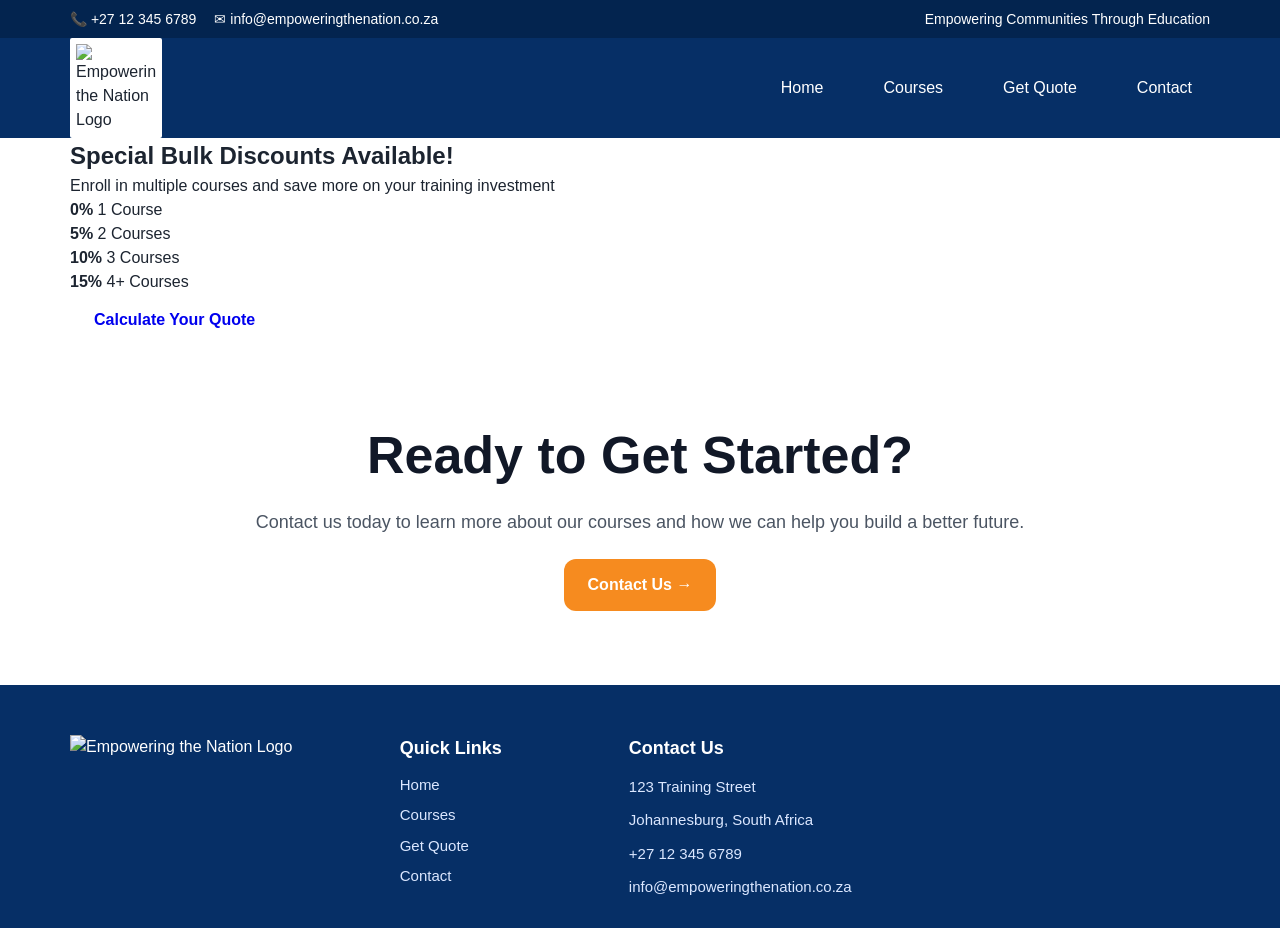
==== bulk-discounts.html @ 87e5eae2 "Update landing page UI" ====
<!DOCTYPE html>
<html lang="en">
<head>
  <meta charset="UTF-8" />
  <meta name="viewport" content="width=device-width, initial-scale=1.0" />
  <title>Empowering the Nation | Bulk Discounts</title>
  <meta
    name="description"
    content="View bulk discounts for multiple course registrations at Empowering the Nation."
  />
  <link rel="stylesheet" href="style.css" />
</head>
<body>
  <!-- Top Contact Bar -->
  <div class="top-bar">
    <div class="container top-bar-inner">
      <div class="top-left">
        <span>📞 +27 12 345 6789</span>
        <span>✉ info@empoweringthenation.co.za</span>
      </div>
      <div class="top-right">
        <span>Empowering Communities Through Education</span>
      </div>
    </div>
  </div>

  <!-- Main Header -->
  <header class="main-header">
    <div class="container nav-wrap">
      <div class="logo-area">
        <img src="images/logo.png" alt="Empowering the Nation Logo" class="logo-img" />
      </div>

      <nav class="main-nav">
        <a href="index.html" class="nav-link">Home</a>
        <a href="training-programs.html" class="nav-link">Courses</a>
        <a href="get-quote.html" class="nav-link">Get Quote</a>
        <a href="contact.html" class="nav-link">Contact</a>
      </nav>
    </div>
  </header>

  <!-- Bulk Discount Section -->
  <section class="bulk-page-section">
    <div class="container">
      <div class="bulk-page-box">
        <h1>Special Bulk Discounts Available!</h1>
        <p>
          Enroll in multiple courses and save more on your training investment
        </p>

        <div class="bulk-grid">
          <div class="bulk-card">
            <strong>0%</strong>
            <span>1 Course</span>
          </div>

          <div class="bulk-card">
            <strong>5%</strong>
            <span>2 Courses</span>
          </div>

          <div class="bulk-card">
            <strong>10%</strong>
            <span>3 Courses</span>
          </div>

          <div class="bulk-card">
            <strong>15%</strong>
            <span>4+ Courses</span>
          </div>
        </div>

        <a href="get-quote.html" class="btn bulk-quote-btn">Calculate Your Quote</a>
      </div>
    </div>
  </section>

  <!-- Ready Section -->
  <section class="ready-white-section">
    <div class="container ready-white-box">
      <h2>Ready to Get Started?</h2>
      <p>
        Contact us today to learn more about our courses and how we can help you build a
        better future.
      </p>
      <a href="contact.html" class="btn btn-primary">Contact Us →</a>
    </div>
  </section>

  <!-- Footer -->
  <footer class="site-footer">
    <div class="container footer-grid">
      <div class="footer-logo">
        <img src="images/logo.png" alt="Empowering the Nation Logo" />
      </div>

      <div class="footer-links">
        <h4>Quick Links</h4>
        <a href="index.html">Home</a>
        <a href="training-programs.html">Courses</a>
        <a href="get-quote.html">Get Quote</a>
        <a href="contact.html">Contact</a>
      </div>

      <div class="footer-contact">
        <h4>Contact Us</h4>
        <p>123 Training Street</p>
        <p>Johannesburg, South Africa</p>
        <p>+27 12 345 6789</p>
        <p>info@empoweringthenation.co.za</p>
      </div>
    </div>
  </footer>

  <script src="script.js"></script>
</body>
</html>
---- style.css ----
:root {
  --navy: #062f66;
  --navy-dark: #03244f;
  --orange: #f68b1f;
  --white: #ffffff;
  --section-bg: #f3f4f6;
  --text: #1c2430;
  --muted: #6b7280;
  --border: #e5e7eb;
}

* {
  margin: 0;
  padding: 0;
  box-sizing: border-box;
}

body {
  font-family: Arial, sans-serif;
  color: var(--text);
  background: var(--white);
  line-height: 1.5;
}

.container {
  width: min(1140px, 92%);
  margin: 0 auto;
}

img {
  max-width: 100%;
  display: block;
}

/* TOP BAR */
.top-bar {
  background: var(--navy-dark);
  color: var(--white);
  font-size: 14px;
}

.top-bar-inner {
  min-height: 38px;
  display: flex;
  justify-content: space-between;
  align-items: center;
  gap: 16px;
}

.top-left,
.top-right {
  display: flex;
  align-items: center;
  gap: 18px;
  flex-wrap: wrap;
}

/* HEADER */
.main-header {
  background: var(--navy);
}

.nav-wrap {
  min-height: 92px;
  display: flex;
  justify-content: space-between;
  align-items: center;
  gap: 20px;
}

.logo-area {
  display: flex;
  align-items: center;
}

.logo-img {
  width: 92px;
  background: #fff;
  padding: 6px;
  border-radius: 2px;
}

.main-nav {
  display: flex;
  gap: 24px;
  align-items: center;
  flex-wrap: wrap;
}

.nav-link {
  color: #fff;
  text-decoration: none;
  padding: 10px 18px;
  border-radius: 12px;
  font-weight: 500;
  transition: 0.2s ease;
}

.nav-link:hover {
  background: rgba(255, 255, 255, 0.08);
}

.nav-link.active {
  background: var(--orange);
  font-weight: 700;
}

/* HERO */
.hero {
  background: linear-gradient(180deg, #06366f 0%, #043062 100%);
  color: #fff;
  text-align: center;
  padding: 88px 0 92px;
  position: relative;
  overflow: hidden;
}

.hero-overlay,
.hero-watermark {
  display: none;
}

.hero h1 {
  font-size: 58px;
  line-height: 1.05;
  max-width: 980px;
  margin: 0 auto 18px;
  font-weight: 800;
}

.hero-text {
  font-size: 22px;
  max-width: 980px;
  margin: 0 auto 30px;
}

.hero-buttons {
  display: flex;
  justify-content: center;
  gap: 14px;
  flex-wrap: wrap;
}

/* BUTTONS */
.btn {
  display: inline-flex;
  align-items: center;
  justify-content: center;
  gap: 8px;
  padding: 14px 24px;
  border-radius: 12px;
  text-decoration: none;
  font-weight: 700;
  transition: 0.2s ease;
}

.btn-primary {
  background: var(--orange);
  color: #fff;
}

.btn-primary:hover {
  filter: brightness(1.04);
}

.btn-light {
  background: #fff;
  color: #111827;
}

.btn-light:hover {
  background: #f3f4f6;
}

.preview-btn,
.bulk-home-btn {
  background: var(--navy);
  color: #fff;
}

.preview-btn:hover {
  background: #084188;
}

.bulk-home-btn {
  background: var(--orange);
}

.bulk-home-btn:hover {
  filter: brightness(1.04);
}

/* WHY SECTION */
.why-section {
  padding: 62px 0 68px;
  text-align: center;
}

.why-section h2 {
  font-size: 58px;
  font-weight: 800;
  color: #111827;
  margin-bottom: 12px;
}

.section-subtext {
  max-width: 820px;
  margin: 0 auto 40px;
  font-size: 18px;
  color: #4b5563;
  line-height: 1.6;
}

.features-grid {
  display: grid;
  grid-template-columns: repeat(4, 1fr);
  gap: 22px;
}

.feature-card {
  border: 2px solid var(--border);
  border-radius: 18px;
  background: #fff;
  padding: 28px 26px 24px;
  min-height: 250px;
  text-align: left;
  transition: 0.25s ease;
}

.feature-card:hover {
  border-color: var(--orange);
}

.feature-icon {
  width: 56px;
  height: 56px;
  margin-bottom: 18px;
  color: #173a6a;
}

.feature-icon svg {
  width: 100%;
  height: 100%;
  display: block;
}

.feature-card h3 {
  font-size: 18px;
  line-height: 1.35;
  margin-bottom: 14px;
  color: #111827;
  font-weight: 700;
}

.feature-card p {
  font-size: 15px;
  line-height: 1.6;
  color: var(--muted);
}

/* TRAINING PROGRAMS */
.programs-preview {
  background: var(--section-bg);
  padding: 72px 0 76px;
}

.preview-wrap {
  display: grid;
  grid-template-columns: 1.1fr 0.9fr;
  gap: 36px;
  align-items: start;
}

.preview-left h2 {
  font-size: 54px;
  line-height: 1.1;
  font-weight: 800;
  margin-bottom: 18px;
  color: #111827;
}

.preview-left p {
  font-size: 18px;
  line-height: 1.7;
  color: #4b5563;
  margin-bottom: 24px;
  max-width: 700px;
}

.benefits-list {
  list-style: none;
  padding-left: 0;
  margin-bottom: 32px;
  display: grid;
  gap: 14px;
}

.benefits-list li {
  position: relative;
  padding-left: 34px;
  color: #374151;
  font-size: 17px;
  line-height: 1.5;
}

.benefits-list li::before {
  content: "✓";
  position: absolute;
  left: 0;
  top: 1px;
  width: 21px;
  height: 21px;
  border: 2px solid var(--orange);
  border-radius: 50%;
  color: var(--orange);
  font-size: 13px;
  font-weight: 700;
  display: flex;
  align-items: center;
  justify-content: center;
}

.preview-right {
  display: grid;
  grid-template-columns: 1fr 1fr;
  gap: 18px;
}

.price-card {
  border-radius: 20px;
  color: #fff;
  padding: 28px 24px;
  min-height: 280px;
}

.blue-card {
  background: var(--navy);
}

.orange-card {
  background: var(--orange);
}

.price-card h3 {
  font-size: 22px;
  font-weight: 800;
  margin-bottom: 8px;
}

.small-label {
  font-size: 16px;
  margin-bottom: 24px;
  opacity: 0.95;
}

.price {
  font-size: 32px;
  font-weight: 800;
  margin-bottom: 18px;
}

.price-card ul {
  padding-left: 18px;
}

.price-card li {
  margin-bottom: 8px;
  font-size: 16px;
  line-height: 1.5;
}

/* BULK SECTION */
.bulk-home-section {
  background: var(--navy);
  padding: 72px 0 80px;
  color: #fff;
  text-align: center;
}

.bulk-home-box h2 {
  font-size: 46px;
  font-weight: 800;
  margin-bottom: 12px;
}

.bulk-home-box p {
  font-size: 18px;
  color: rgba(255, 255, 255, 0.92);
  margin-bottom: 34px;
}

.bulk-home-grid {
  display: grid;
  grid-template-columns: repeat(4, 1fr);
  gap: 18px;
  margin-bottom: 28px;
}

.bulk-home-card {
  background: #0b4c9a;
  padding: 24px 16px;
  border-radius: 16px;
}

.bulk-home-card strong {
  display: block;
  font-size: 42px;
  font-weight: 800;
  margin-bottom: 4px;
}

.bulk-home-card span {
  display: block;
  font-size: 16px;
}

/* READY */
.ready-white-section {
  padding: 70px 0 74px;
  text-align: center;
}

.ready-white-box h2 {
  font-size: 52px;
  font-weight: 800;
  margin-bottom: 14px;
  color: #111827;
}

.ready-white-box p {
  max-width: 860px;
  margin: 0 auto 22px;
  color: #4b5563;
  font-size: 18px;
  line-height: 1.6;
}

/* FOOTER */
.site-footer {
  background: var(--navy);
  color: #fff;
  padding: 50px 0 20px;
}

.footer-grid {
  display: grid;
  grid-template-columns: 1.2fr 0.8fr 1fr 1.2fr;
  gap: 28px;
  align-items: start;
}

.footer-logo-img {
  width: 95px;
  background: #fff;
  padding: 6px;
  border-radius: 4px;
  margin-bottom: 14px;
}

.footer-about p,
.footer-contact p {
  margin-bottom: 8px;
  line-height: 1.7;
  color: #dbe7ff;
  font-size: 15px;
}

.footer-links h4,
.footer-contact h4,
.footer-map h4 {
  margin-bottom: 12px;
  font-size: 18px;
}

.footer-links a {
  display: block;
  color: #dbe7ff;
  text-decoration: none;
  margin-bottom: 8px;
  font-size: 15px;
}

.footer-links a:hover {
  color: var(--orange);
}

.map-frame {
  border-radius: 12px;
  overflow: hidden;
  min-height: 220px;
}

.map-frame iframe {
  width: 100%;
  height: 220px;
  border: 0;
  display: block;
}

.footer-bottom {
  text-align: center;
  margin-top: 24px;
  padding-top: 16px;
  border-top: 1px solid rgba(255, 255, 255, 0.15);
  color: #dbe7ff;
  font-size: 14px;
}

/* RESPONSIVE */
@media (max-width: 1000px) {
  .features-grid,
  .bulk-home-grid {
    grid-template-columns: 1fr 1fr;
  }

  .preview-wrap {
    grid-template-columns: 1fr;
  }

  .footer-grid {
    grid-template-columns: 1fr 1fr;
  }
}

@media (max-width: 700px) {
  .top-bar-inner,
  .nav-wrap,
  .main-nav {
    flex-direction: column;
    align-items: flex-start;
  }

  .hero h1 {
    font-size: 36px;
  }

  .why-section h2,
  .preview-left h2,
  .ready-white-box h2 {
    font-size: 36px;
  }

  .features-grid,
  .bulk-home-grid,
  .footer-grid,
  .preview-right {
    grid-template-columns: 1fr;
  }
}
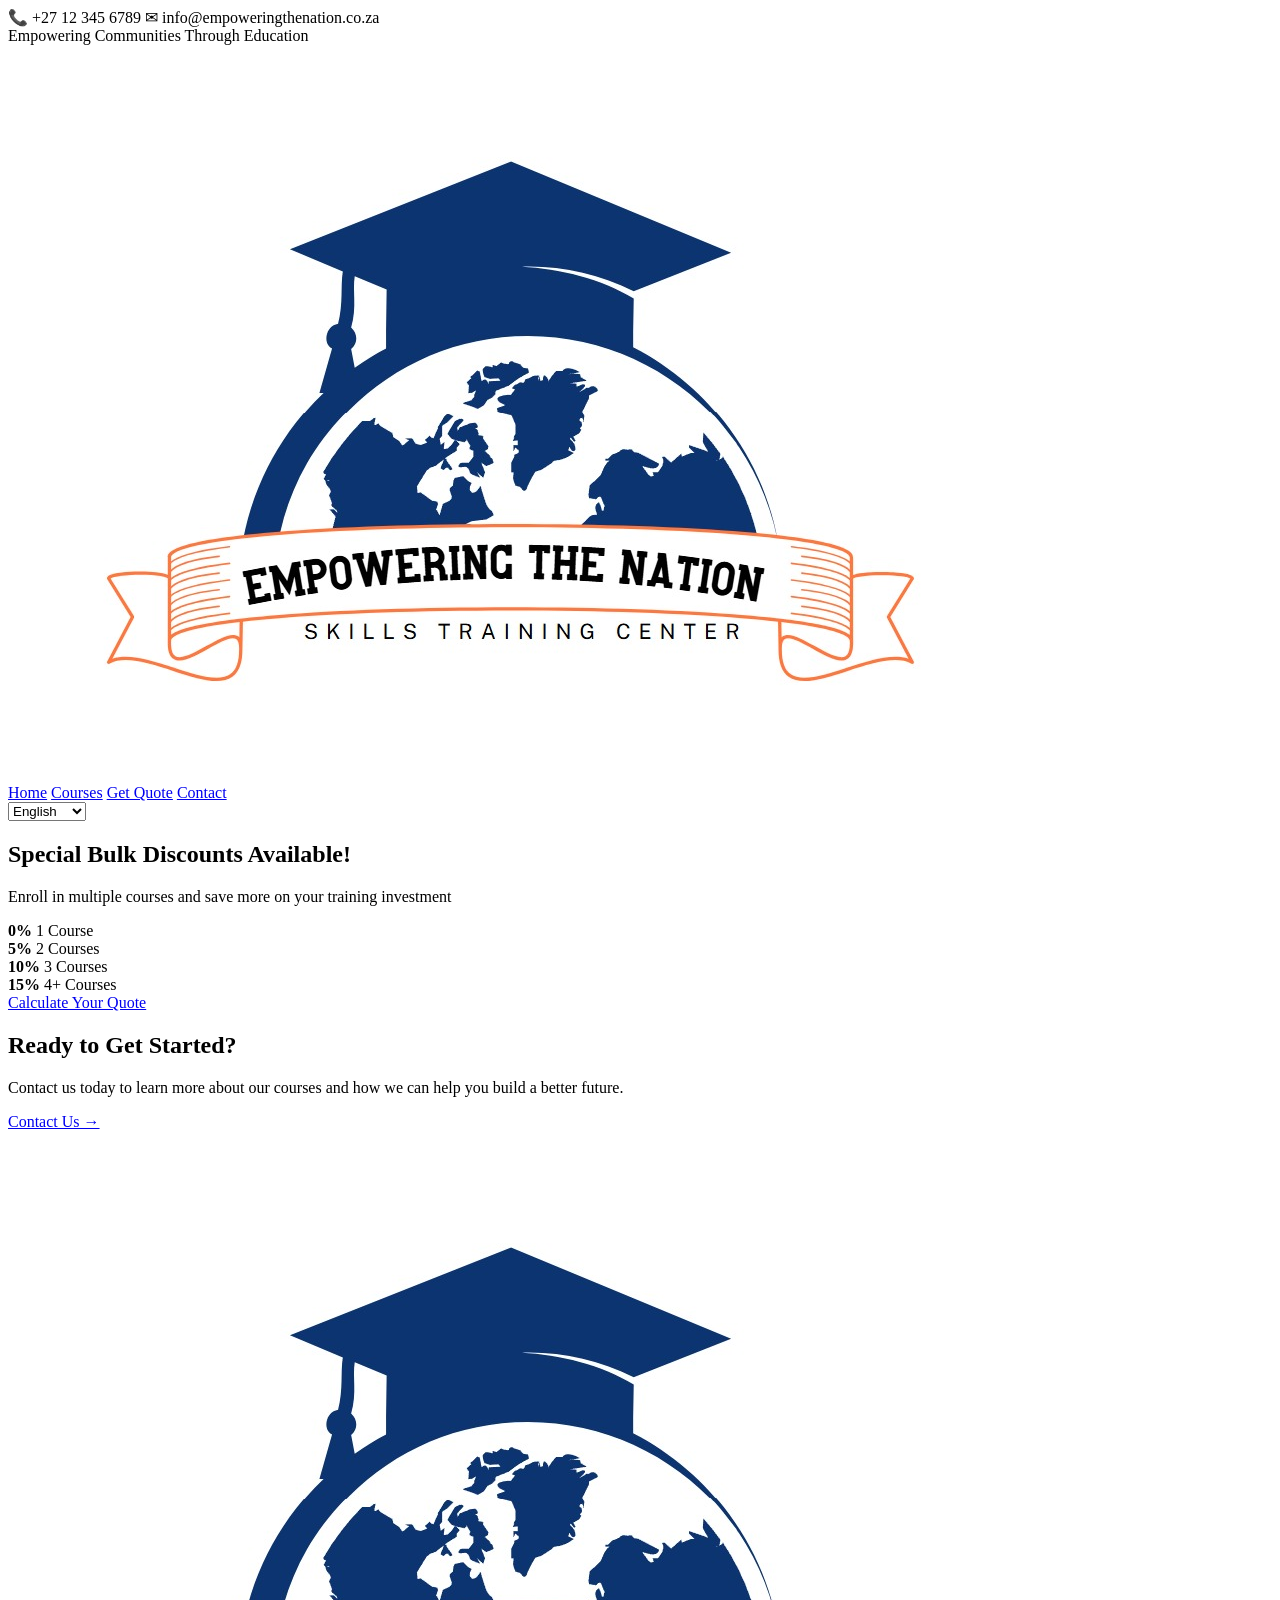
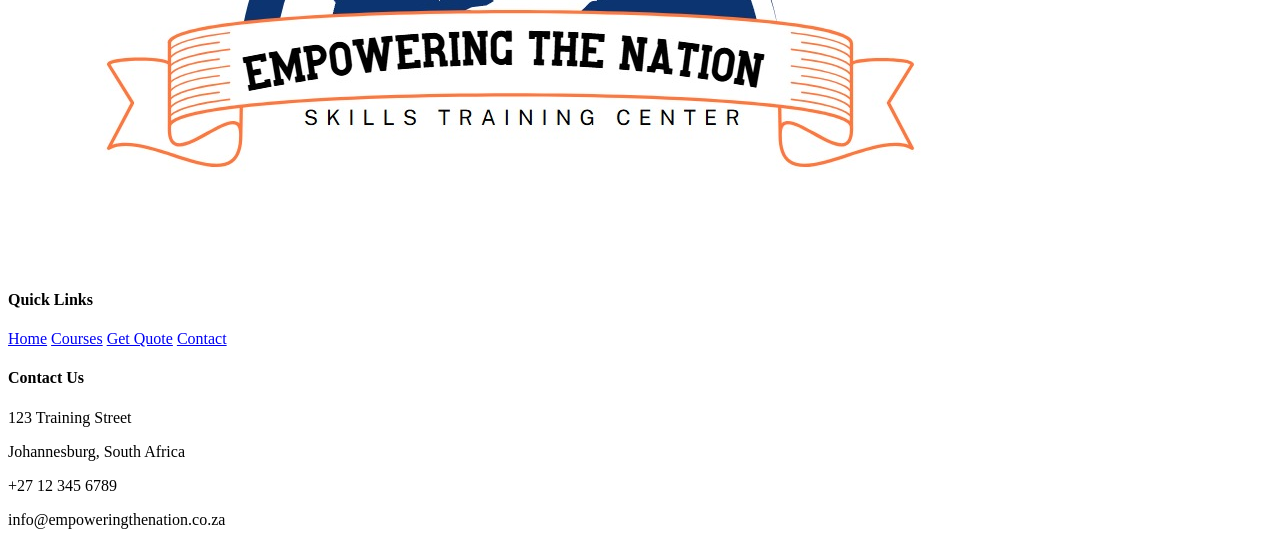
==== commit 54f0b6e1: "Updated site pages with language selector" ====
--- a/bulk-discounts.html
+++ b/bulk-discounts.html
@@ -4,115 +4,341 @@
   <meta charset="UTF-8" />
   <meta name="viewport" content="width=device-width, initial-scale=1.0" />
   <title>Empowering the Nation | Bulk Discounts</title>
-  <meta
-    name="description"
-    content="View bulk discounts for multiple course registrations at Empowering the Nation."
-  />
-  <link rel="stylesheet" href="style.css" />
+  <meta name="description" content="View bulk discounts for multiple course registrations at Empowering the Nation." />
+  <link rel="stylesheet" href="styles.css" />
 </head>
 <body>
-  <!-- Top Contact Bar -->
-  <div class="top-bar">
-    <div class="container top-bar-inner">
-      <div class="top-left">
-        <span>📞 +27 12 345 6789</span>
-        <span>✉ info@empoweringthenation.co.za</span>
+
+<!-- TOP BAR -->
+<div class="top-bar">
+  <div class="container top-bar-inner">
+
+    <div class="top-left">
+      <span id="phone-text">📞 +27 12 345 6789</span>
+      <span id="email-text">✉ info@empoweringthenation.co.za</span>
+    </div>
+
+    <div class="top-right">
+      <span id="top-message">Empowering Communities Through Education</span>
+    </div>
+
+  </div>
+</div>
+
+<!-- HEADER -->
+<header class="main-header">
+  <div class="container nav-wrap">
+
+    <div class="logo-area">
+      <img src="images/logo.png" alt="Empowering the Nation Logo" class="logo-img" />
+    </div>
+
+    <nav class="main-nav">
+      <a href="index.html" class="nav-link" id="nav-home">Home</a>
+      <a href="training-programs.html" class="nav-link" id="nav-courses">Courses</a>
+      <a href="get-quote.html" class="nav-link" id="nav-quote">Get Quote</a>
+      <a href="contact.html" class="nav-link" id="nav-contact">Contact</a>
+    </nav>
+
+     <select id="language">
+  <option value="en">English</option>
+  <option value="zu">Zulu</option>
+  <option value="xh">Xhosa</option>
+  <option value="af">Afrikaans</option>
+  <option value="st">Sesotho</option>
+</select>
+
+  </div>
+</header>
+
+<!-- BULK SECTION -->
+<section class="bulk-page-section">
+  <div class="container">
+
+    <div class="bulk-page-box">
+
+      <h1 id="bulk-title">Special Bulk Discounts Available!</h1>
+
+      <p id="bulk-text">
+        Enroll in multiple courses and save more on your training investment
+      </p>
+
+      <div class="bulk-grid">
+
+        <div class="bulk-card">
+          <strong id="discount-1">0%</strong>
+          <span id="discount-text-1">1 Course</span>
+        </div>
+
+        <div class="bulk-card">
+          <strong id="discount-2">5%</strong>
+          <span id="discount-text-2">2 Courses</span>
+        </div>
+
+        <div class="bulk-card">
+          <strong id="discount-3">10%</strong>
+          <span id="discount-text-3">3 Courses</span>
+        </div>
+
+        <div class="bulk-card">
+          <strong id="discount-4">15%</strong>
+          <span id="discount-text-4">4+ Courses</span>
+        </div>
+
       </div>
-      <div class="top-right">
-        <span>Empowering Communities Through Education</span>
-      </div>
-    </div>
-  </div>
-
-  <!-- Main Header -->
-  <header class="main-header">
-    <div class="container nav-wrap">
-      <div class="logo-area">
-        <img src="images/logo.png" alt="Empowering the Nation Logo" class="logo-img" />
-      </div>
-
-      <nav class="main-nav">
-        <a href="index.html" class="nav-link">Home</a>
-        <a href="training-programs.html" class="nav-link">Courses</a>
-        <a href="get-quote.html" class="nav-link">Get Quote</a>
-        <a href="contact.html" class="nav-link">Contact</a>
-      </nav>
-    </div>
-  </header>
-
-  <!-- Bulk Discount Section -->
-  <section class="bulk-page-section">
-    <div class="container">
-      <div class="bulk-page-box">
-        <h1>Special Bulk Discounts Available!</h1>
-        <p>
-          Enroll in multiple courses and save more on your training investment
-        </p>
-
-        <div class="bulk-grid">
-          <div class="bulk-card">
-            <strong>0%</strong>
-            <span>1 Course</span>
-          </div>
-
-          <div class="bulk-card">
-            <strong>5%</strong>
-            <span>2 Courses</span>
-          </div>
-
-          <div class="bulk-card">
-            <strong>10%</strong>
-            <span>3 Courses</span>
-          </div>
-
-          <div class="bulk-card">
-            <strong>15%</strong>
-            <span>4+ Courses</span>
-          </div>
-        </div>
-
-        <a href="get-quote.html" class="btn bulk-quote-btn">Calculate Your Quote</a>
-      </div>
-    </div>
-  </section>
-
-  <!-- Ready Section -->
-  <section class="ready-white-section">
-    <div class="container ready-white-box">
-      <h2>Ready to Get Started?</h2>
-      <p>
-        Contact us today to learn more about our courses and how we can help you build a
-        better future.
-      </p>
-      <a href="contact.html" class="btn btn-primary">Contact Us →</a>
-    </div>
-  </section>
-
-  <!-- Footer -->
-  <footer class="site-footer">
-    <div class="container footer-grid">
-      <div class="footer-logo">
-        <img src="images/logo.png" alt="Empowering the Nation Logo" />
-      </div>
-
-      <div class="footer-links">
-        <h4>Quick Links</h4>
-        <a href="index.html">Home</a>
-        <a href="training-programs.html">Courses</a>
-        <a href="get-quote.html">Get Quote</a>
-        <a href="contact.html">Contact</a>
-      </div>
-
-      <div class="footer-contact">
-        <h4>Contact Us</h4>
-        <p>123 Training Street</p>
-        <p>Johannesburg, South Africa</p>
-        <p>+27 12 345 6789</p>
-        <p>info@empoweringthenation.co.za</p>
-      </div>
-    </div>
-  </footer>
-
-  <script src="script.js"></script>
+
+      <a href="get-quote.html" class="btn bulk-quote-btn" id="bulk-btn">
+        Calculate Your Quote
+      </a>
+
+    </div>
+
+  </div>
+</section>
+
+<!-- READY SECTION -->
+<section class="ready-white-section">
+  <div class="container ready-white-box">
+
+    <h2 id="ready-title">Ready to Get Started?</h2>
+
+    <p id="ready-text">
+      Contact us today to learn more about our courses and how we can help you build a better future.
+    </p>
+
+    <a href="contact.html" class="btn btn-primary" id="contact-btn">
+      Contact Us →
+    </a>
+
+  </div>
+</section>
+
+<!-- FOOTER -->
+<footer class="site-footer">
+  <div class="container footer-grid">
+
+    <div class="footer-logo">
+      <img src="images/logo.png" alt="Empowering the Nation Logo" />
+    </div>
+
+    <div class="footer-links">
+      <h4 id="footer-links-title">Quick Links</h4>
+      <a href="index.html">Home</a>
+      <a href="training-programs.html">Courses</a>
+      <a href="get-quote.html">Get Quote</a>
+      <a href="contact.html">Contact</a>
+    </div>
+
+    <div class="footer-contact">
+      <h4 id="footer-contact-title">Contact Us</h4>
+      <p>123 Training Street</p>
+      <p>Johannesburg, South Africa</p>
+      <p>+27 12 345 6789</p>
+      <p>info@empoweringthenation.co.za</p>
+    </div>
+
+  </div>
+</footer>
+
+<!-- 🌍 TRANSLATOR SCRIPT -->
+<script>
+document.addEventListener("DOMContentLoaded", () => {
+
+  const translations = {
+    en: {
+      phone: "📞 +27 12 345 6789",
+      email: "✉ info@empoweringthenation.co.za",
+      topMessage: "Empowering Communities Through Education",
+
+      navHome: "Home",
+      navCourses: "Courses",
+      navQuote: "Get Quote",
+      navContact: "Contact",
+
+      bulkTitle: "Special Bulk Discounts Available!",
+      bulkText: "Enroll in multiple courses and save more on your training investment",
+
+      discount1: "1 Course",
+      discount2: "2 Courses",
+      discount3: "3 Courses",
+      discount4: "4+ Courses",
+
+      bulkBtn: "Calculate Your Quote",
+
+      readyTitle: "Ready to Get Started?",
+      readyText: "Contact us today to learn more about our courses and how we can help you build a better future.",
+
+      contactBtn: "Contact Us →",
+
+      footerLinks: "Quick Links",
+      footerContact: "Contact Us"
+    },
+
+    zu: {
+      phone: "📞 +27 12 345 6789",
+      email: "✉ info@empoweringthenation.co.za",
+      topMessage: "Sithuthukisa imiphakathi ngemfundo",
+
+      navHome: "Ikhaya",
+      navCourses: "Izifundo",
+      navQuote: "Thola i-Quote",
+      navContact: "Xhumana",
+
+      bulkTitle: "Izaphulelo Ezikhethekile!",
+      bulkText: "Bhalisa ezifundweni eziningi ukuze wonge imali",
+
+      discount1: "Isifundo 1",
+      discount2: "Izifundo 2",
+      discount3: "Izifundo 3",
+      discount4: "4+ Izifundo",
+
+      bulkBtn: "Bala i-Quote Yakho",
+
+      readyTitle: "Usukulungele Ukuqala?",
+      readyText: "Xhumana nathi ukuze ufunde kabanzi.",
+
+      contactBtn: "Xhumana Nathi →",
+
+      footerLinks: "Izixhumanisi",
+      footerContact: "Xhumana Nathi"
+    },
+
+    xh: {
+      phone: "📞 +27 12 345 6789",
+      email: "✉ info@empoweringthenation.co.za",
+      topMessage: "Siphuhlisa uluntu ngemfundo",
+
+      navHome: "Ekhaya",
+      navCourses: "Izifundo",
+      navQuote: "Fumana i-Quote",
+      navContact: "Qhagamshelana",
+
+      bulkTitle: "Izaphulelo ezikhethekileyo!",
+      bulkText: "Bhalisela izifundo ezininzi ukuze wonge",
+
+      discount1: "Isifundo 1",
+      discount2: "Isifundo 2",
+      discount3: "Isifundo 3",
+      discount4: "4+ Izifundo",
+
+      bulkBtn: "Bala i-Quote yakho",
+
+      readyTitle: "Ulungele ukuqala?",
+      readyText: "Qhagamshelana nathi ukuze ufunde ngakumbi.",
+
+      contactBtn: "Qhagamshelana →",
+
+      footerLinks: "Iikhonkco",
+      footerContact: "Qhagamshelana"
+    },
+
+    af: {
+      phone: "📞 +27 12 345 6789",
+      email: "✉ info@empoweringthenation.co.za",
+      topMessage: "Bemagtig gemeenskappe deur onderwys",
+
+      navHome: "Tuis",
+      navCourses: "Kursusse",
+      navQuote: "Kry Kwotasie",
+      navContact: "Kontak",
+
+      bulkTitle: "Spesiale afslag beskikbaar!",
+      bulkText: "Skryf in vir verskeie kursusse en spaar geld",
+
+      discount1: "1 Kursus",
+      discount2: "2 Kursusse",
+      discount3: "3 Kursusse",
+      discount4: "4+ Kursusse",
+
+      bulkBtn: "Bereken Kwotasie",
+
+      readyTitle: "Gereed om te begin?",
+      readyText: "Kontak ons vandag.",
+
+      contactBtn: "Kontak Ons →",
+
+      footerLinks: "Vinnige skakels",
+      footerContact: "Kontak Ons"
+    },
+
+    st: {
+      phone: "📞 +27 12 345 6789",
+      email: "✉ info@empoweringthenation.co.za",
+      topMessage: "Re matlafatsa sechaba ka thuto",
+
+      navHome: "Lehae",
+      navCourses: "Lithuto",
+      navQuote: "Fumana Quote",
+      navContact: "Ikopanye",
+
+      bulkTitle: "Theolelo e khethehileng!",
+      bulkText: "Ngolisa lithutong tse ngata u boloke chelete",
+
+      discount1: "Thuto e le 1",
+      discount2: "Lithuto tse 2",
+      discount3: "Lithuto tse 3",
+      discount4: "4+ Lithuto",
+
+      bulkBtn: "Bala Quote",
+
+      readyTitle: "U loketse ho qala?",
+      readyText: "Ikopanye le rona.",
+
+      contactBtn: "Ikopanye →",
+
+      footerLinks: "Lihokelo",
+      footerContact: "Ikopanye"
+    }
+  };
+
+  const elements = {
+    phone: document.getElementById("phone-text"),
+    email: document.getElementById("email-text"),
+    topMessage: document.getElementById("top-message"),
+
+    navHome: document.getElementById("nav-home"),
+    navCourses: document.getElementById("nav-courses"),
+    navQuote: document.getElementById("nav-quote"),
+    navContact: document.getElementById("nav-contact"),
+
+    bulkTitle: document.getElementById("bulk-title"),
+    bulkText: document.getElementById("bulk-text"),
+
+    discount1: document.getElementById("discount-text-1"),
+    discount2: document.getElementById("discount-text-2"),
+    discount3: document.getElementById("discount-text-3"),
+    discount4: document.getElementById("discount-text-4"),
+
+    bulkBtn: document.getElementById("bulk-btn"),
+
+    readyTitle: document.getElementById("ready-title"),
+    readyText: document.getElementById("ready-text"),
+
+    contactBtn: document.getElementById("contact-btn"),
+
+    footerLinks: document.getElementById("footer-links-title"),
+    footerContact: document.getElementById("footer-contact-title")
+  };
+
+  const languageSelect = document.getElementById("language");
+
+  function setLanguage(lang) {
+    const t = translations[lang];
+    if (!t) return;
+
+    for (let key in elements) {
+      if (elements[key] && t[key]) {
+        elements[key].textContent = t[key];
+      }
+    }
+  }
+
+  languageSelect.addEventListener("change", (e) => {
+    setLanguage(e.target.value);
+  });
+
+});
+</script>
+
 </body>
 </html>
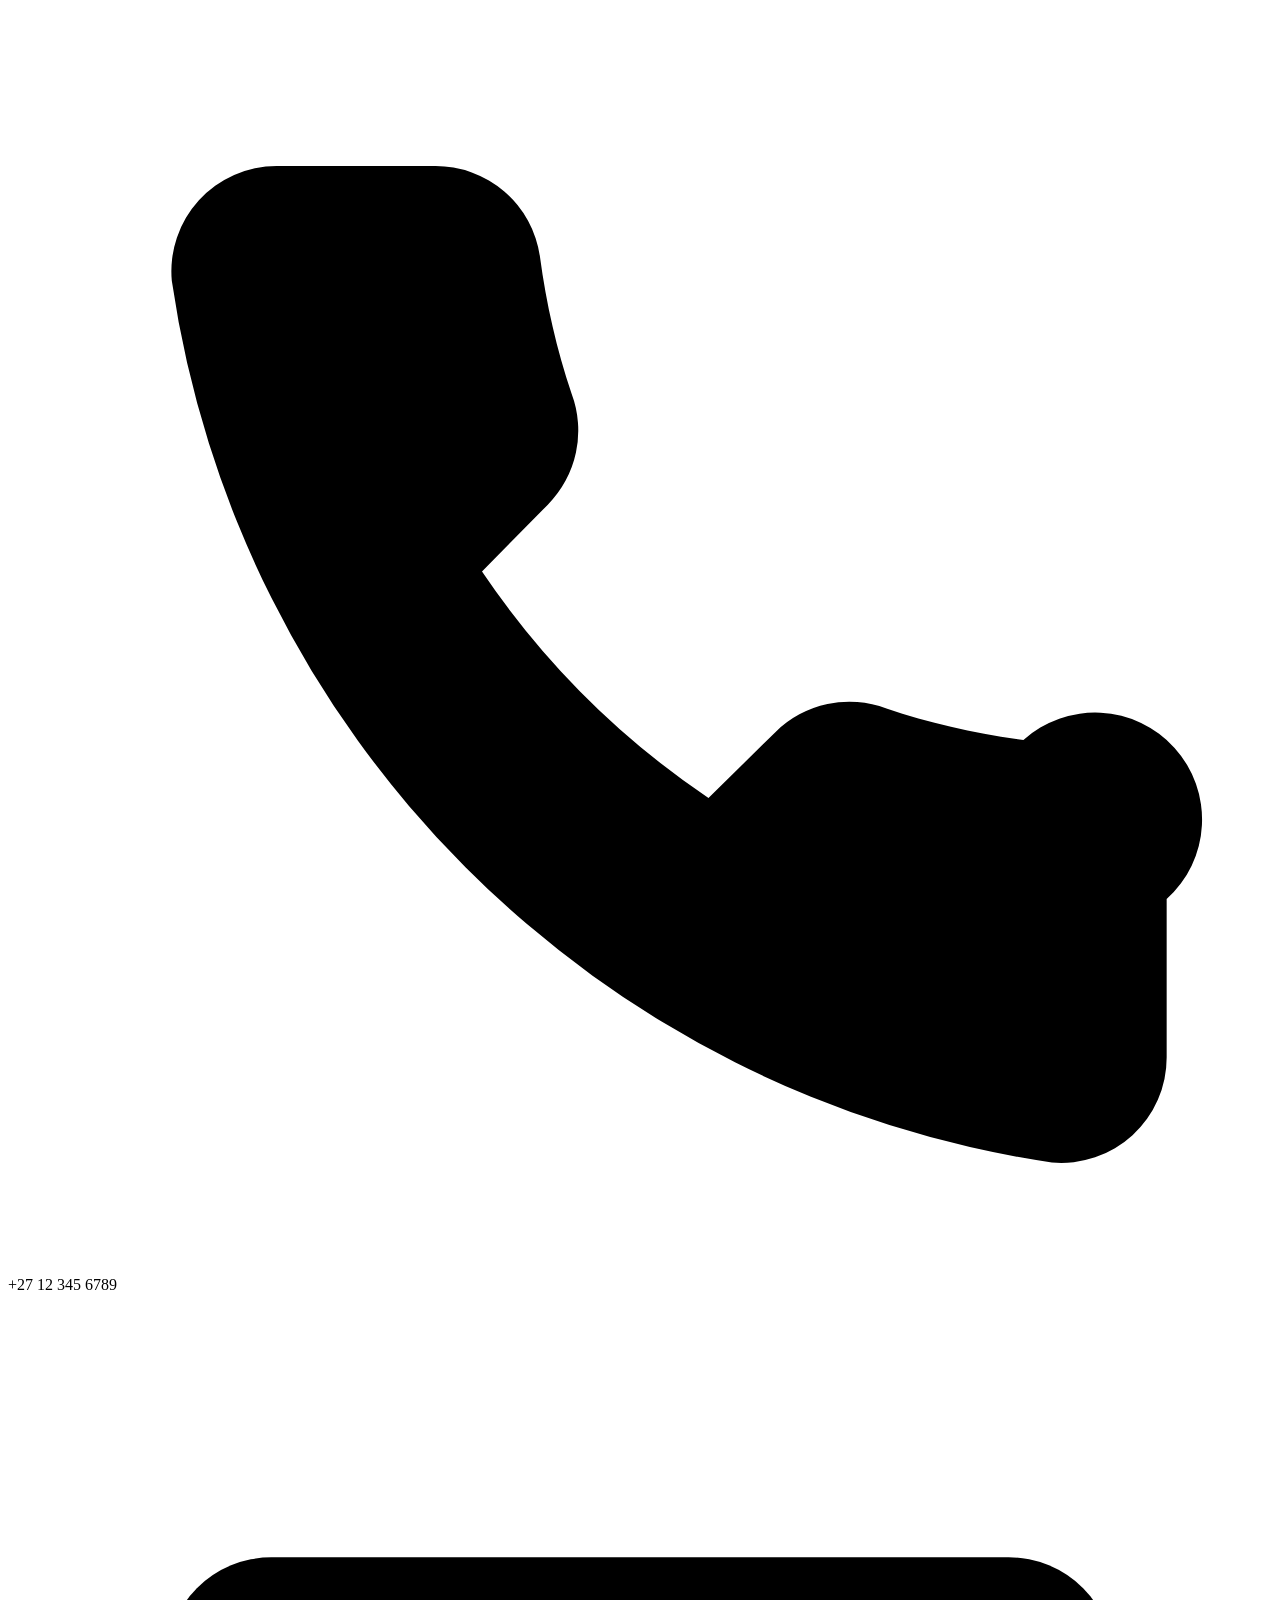
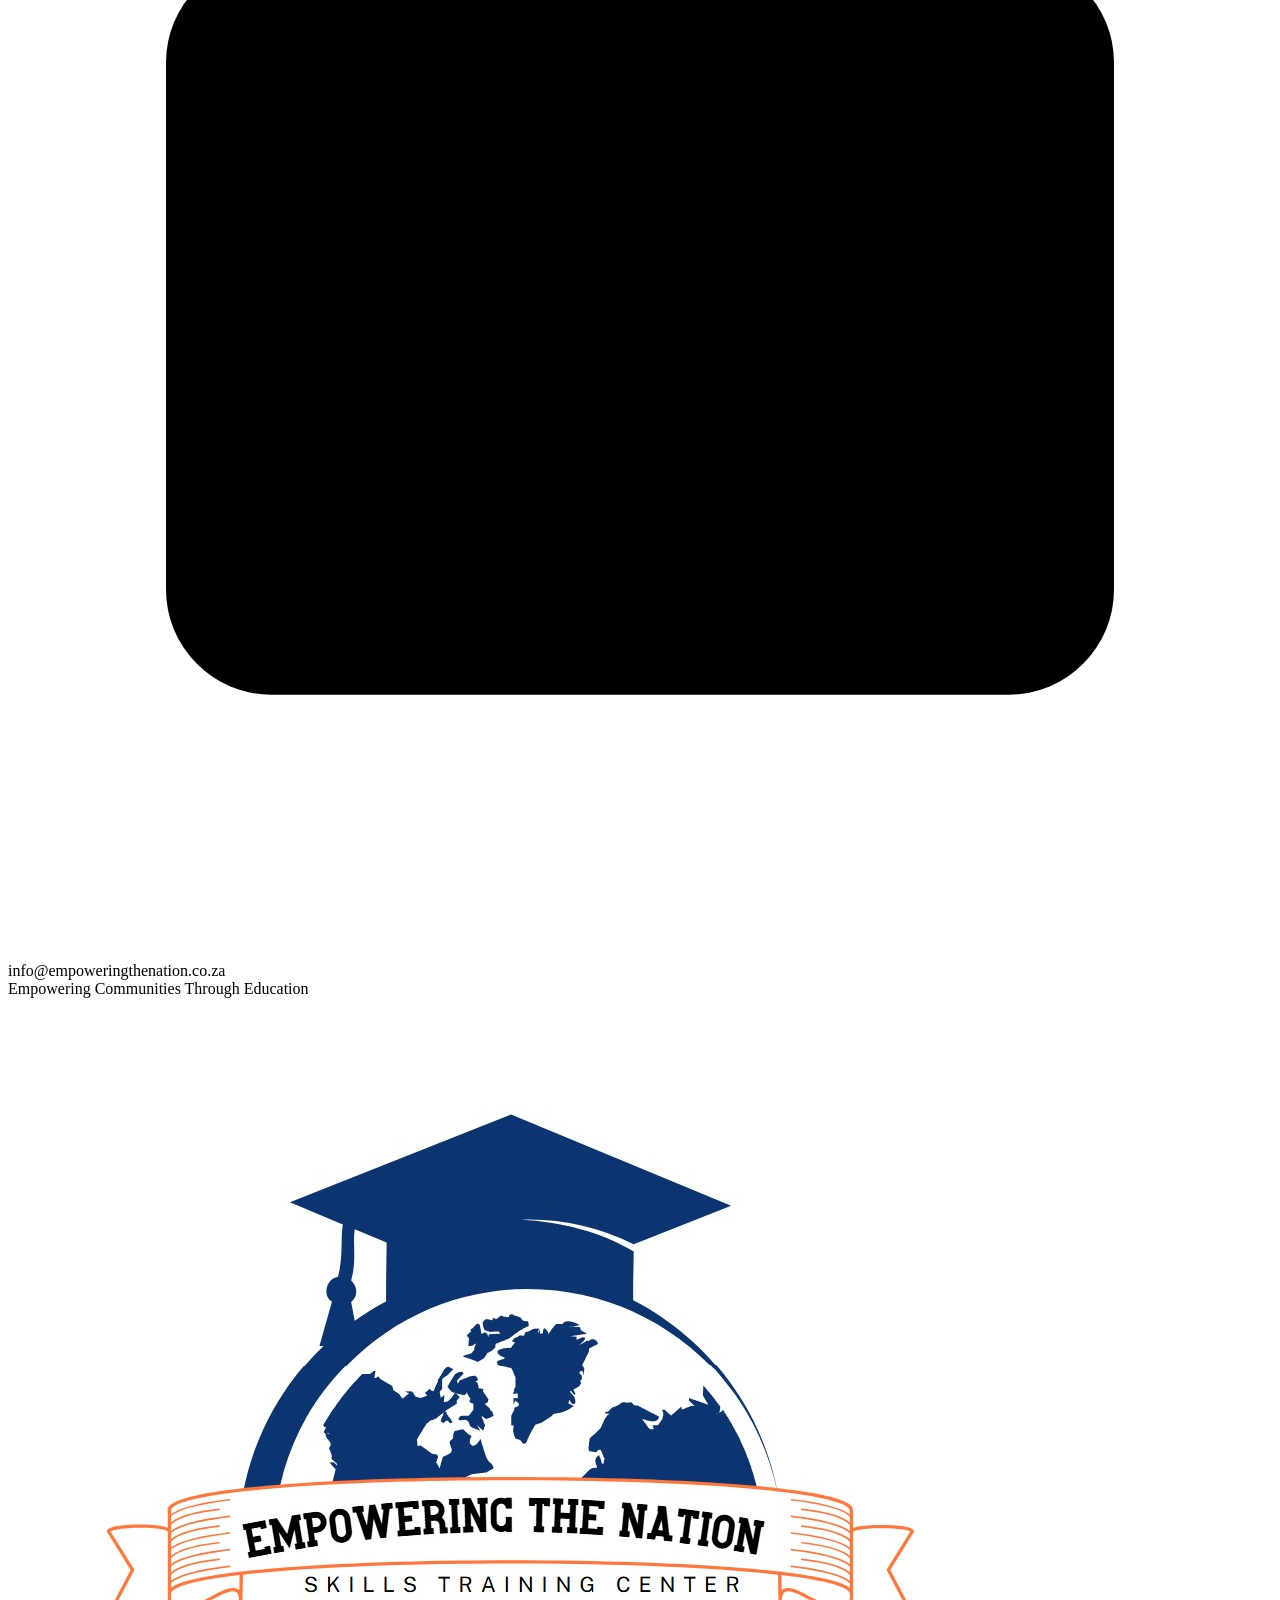
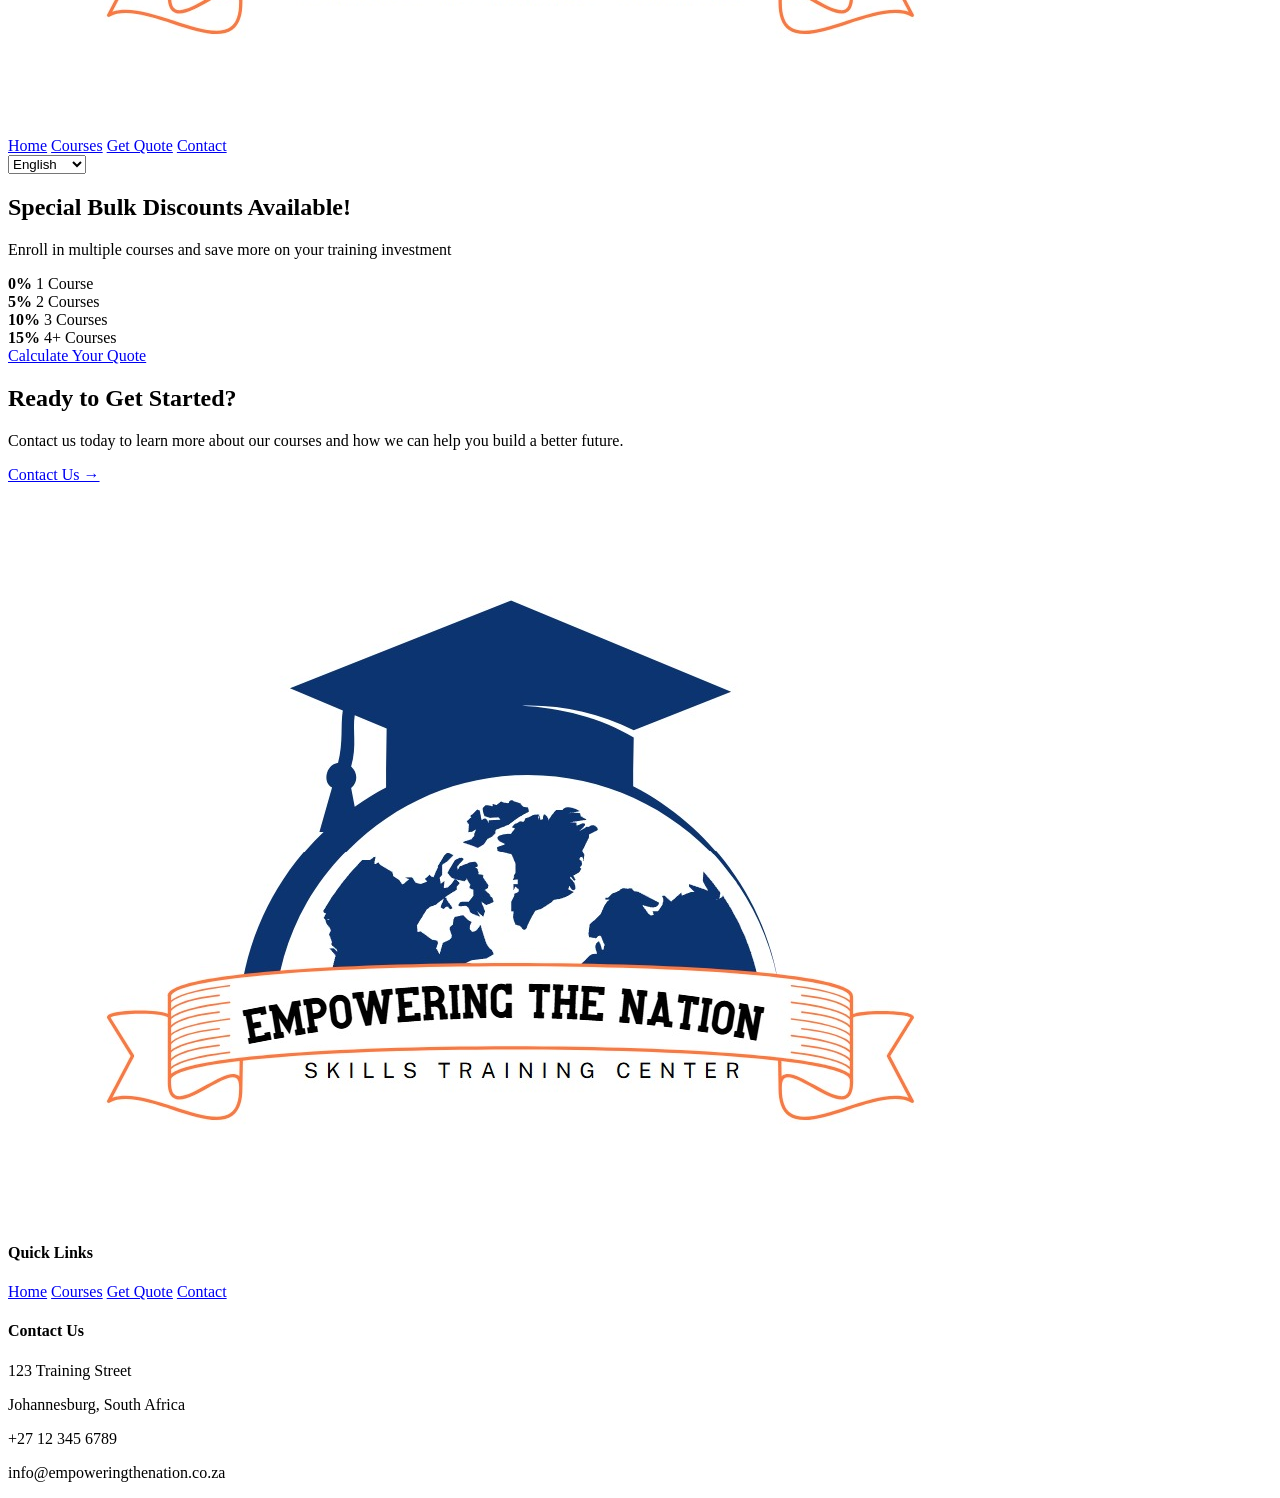
==== commit 52bd689d: "Added course detail pages, course images and quote functionality" ====
--- a/bulk-discounts.html
+++ b/bulk-discounts.html
@@ -14,8 +14,8 @@
   <div class="container top-bar-inner">
 
     <div class="top-left">
-      <span id="phone-text">📞 +27 12 345 6789</span>
-      <span id="email-text">✉ info@empoweringthenation.co.za</span>
+      <span id="phone-text"><svg class="icon" viewBox="0 0 24 24" aria-hidden="true"><path d="M22 16.92v3a2 2 0 0 1-2.18 2A19.8 19.8 0 0 1 3.11 5.18 2 2 0 0 1 5.1 3h3a2 2 0 0 1 2 1.72c.12.9.32 1.77.6 2.6a2 2 0 0 1-.45 2.11L9 10.7a16 16 0 0 0 4.3 4.3l1.27-1.25a2 2 0 0 1 2.11-.45c.83.28 1.7.48 2.6.6A2 2 0 0 1 22 16.92z"/></svg> +27 12 345 6789</span>
+      <span id="email-text"><svg class="icon" viewBox="0 0 24 24" aria-hidden="true"><rect x="3" y="5" width="18" height="14" rx="2"/><path d="m3 7 9 6 9-6"/></svg> info@empoweringthenation.co.za</span>
     </div>
 
     <div class="top-right">
@@ -146,8 +146,8 @@
 
   const translations = {
     en: {
-      phone: "📞 +27 12 345 6789",
-      email: "✉ info@empoweringthenation.co.za",
+      phone: "<svg class="icon" viewBox="0 0 24 24" aria-hidden="true"><path d="M22 16.92v3a2 2 0 0 1-2.18 2A19.8 19.8 0 0 1 3.11 5.18 2 2 0 0 1 5.1 3h3a2 2 0 0 1 2 1.72c.12.9.32 1.77.6 2.6a2 2 0 0 1-.45 2.11L9 10.7a16 16 0 0 0 4.3 4.3l1.27-1.25a2 2 0 0 1 2.11-.45c.83.28 1.7.48 2.6.6A2 2 0 0 1 22 16.92z"/></svg> +27 12 345 6789",
+      email: "<svg class="icon" viewBox="0 0 24 24" aria-hidden="true"><rect x="3" y="5" width="18" height="14" rx="2"/><path d="m3 7 9 6 9-6"/></svg> info@empoweringthenation.co.za",
       topMessage: "Empowering Communities Through Education",
 
       navHome: "Home",
@@ -175,8 +175,8 @@
     },
 
     zu: {
-      phone: "📞 +27 12 345 6789",
-      email: "✉ info@empoweringthenation.co.za",
+      phone: "<svg class="icon" viewBox="0 0 24 24" aria-hidden="true"><path d="M22 16.92v3a2 2 0 0 1-2.18 2A19.8 19.8 0 0 1 3.11 5.18 2 2 0 0 1 5.1 3h3a2 2 0 0 1 2 1.72c.12.9.32 1.77.6 2.6a2 2 0 0 1-.45 2.11L9 10.7a16 16 0 0 0 4.3 4.3l1.27-1.25a2 2 0 0 1 2.11-.45c.83.28 1.7.48 2.6.6A2 2 0 0 1 22 16.92z"/></svg> +27 12 345 6789",
+      email: "<svg class="icon" viewBox="0 0 24 24" aria-hidden="true"><rect x="3" y="5" width="18" height="14" rx="2"/><path d="m3 7 9 6 9-6"/></svg> info@empoweringthenation.co.za",
       topMessage: "Sithuthukisa imiphakathi ngemfundo",
 
       navHome: "Ikhaya",
@@ -204,8 +204,8 @@
     },
 
     xh: {
-      phone: "📞 +27 12 345 6789",
-      email: "✉ info@empoweringthenation.co.za",
+      phone: "<svg class="icon" viewBox="0 0 24 24" aria-hidden="true"><path d="M22 16.92v3a2 2 0 0 1-2.18 2A19.8 19.8 0 0 1 3.11 5.18 2 2 0 0 1 5.1 3h3a2 2 0 0 1 2 1.72c.12.9.32 1.77.6 2.6a2 2 0 0 1-.45 2.11L9 10.7a16 16 0 0 0 4.3 4.3l1.27-1.25a2 2 0 0 1 2.11-.45c.83.28 1.7.48 2.6.6A2 2 0 0 1 22 16.92z"/></svg> +27 12 345 6789",
+      email: "<svg class="icon" viewBox="0 0 24 24" aria-hidden="true"><rect x="3" y="5" width="18" height="14" rx="2"/><path d="m3 7 9 6 9-6"/></svg> info@empoweringthenation.co.za",
       topMessage: "Siphuhlisa uluntu ngemfundo",
 
       navHome: "Ekhaya",
@@ -233,8 +233,8 @@
     },
 
     af: {
-      phone: "📞 +27 12 345 6789",
-      email: "✉ info@empoweringthenation.co.za",
+      phone: "<svg class="icon" viewBox="0 0 24 24" aria-hidden="true"><path d="M22 16.92v3a2 2 0 0 1-2.18 2A19.8 19.8 0 0 1 3.11 5.18 2 2 0 0 1 5.1 3h3a2 2 0 0 1 2 1.72c.12.9.32 1.77.6 2.6a2 2 0 0 1-.45 2.11L9 10.7a16 16 0 0 0 4.3 4.3l1.27-1.25a2 2 0 0 1 2.11-.45c.83.28 1.7.48 2.6.6A2 2 0 0 1 22 16.92z"/></svg> +27 12 345 6789",
+      email: "<svg class="icon" viewBox="0 0 24 24" aria-hidden="true"><rect x="3" y="5" width="18" height="14" rx="2"/><path d="m3 7 9 6 9-6"/></svg> info@empoweringthenation.co.za",
       topMessage: "Bemagtig gemeenskappe deur onderwys",
 
       navHome: "Tuis",
@@ -262,8 +262,8 @@
     },
 
     st: {
-      phone: "📞 +27 12 345 6789",
-      email: "✉ info@empoweringthenation.co.za",
+      phone: "<svg class="icon" viewBox="0 0 24 24" aria-hidden="true"><path d="M22 16.92v3a2 2 0 0 1-2.18 2A19.8 19.8 0 0 1 3.11 5.18 2 2 0 0 1 5.1 3h3a2 2 0 0 1 2 1.72c.12.9.32 1.77.6 2.6a2 2 0 0 1-.45 2.11L9 10.7a16 16 0 0 0 4.3 4.3l1.27-1.25a2 2 0 0 1 2.11-.45c.83.28 1.7.48 2.6.6A2 2 0 0 1 22 16.92z"/></svg> +27 12 345 6789",
+      email: "<svg class="icon" viewBox="0 0 24 24" aria-hidden="true"><rect x="3" y="5" width="18" height="14" rx="2"/><path d="m3 7 9 6 9-6"/></svg> info@empoweringthenation.co.za",
       topMessage: "Re matlafatsa sechaba ka thuto",
 
       navHome: "Lehae",
